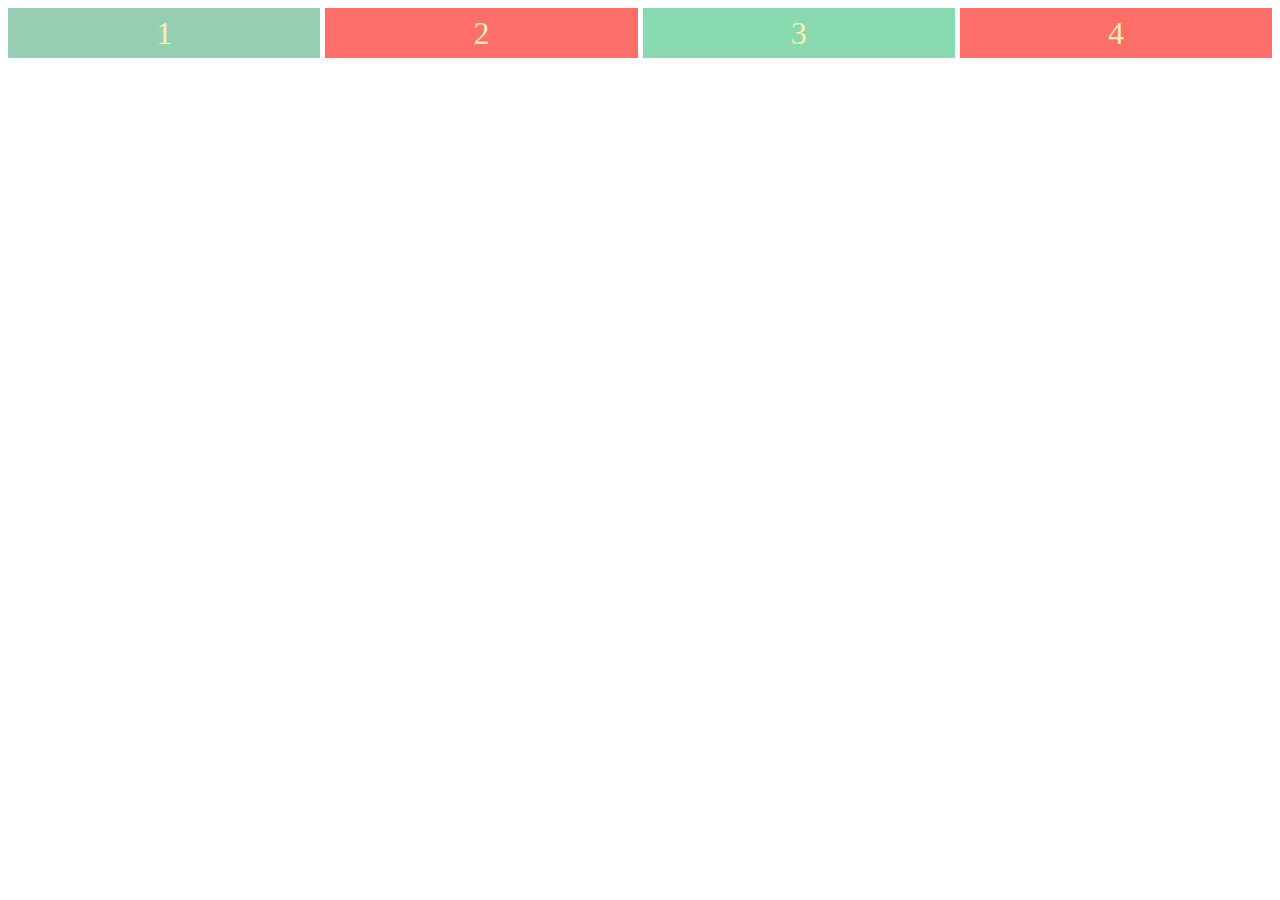
==== index.html @ 30b892ee "add files" ====
<!DOCTYPE html>
<html lang="en">
<head>
    <meta charset="UTF-8">
    <meta name="viewport" content="width=device-width, initial-scale=1.0">
    <meta http-equiv="X-UA-Compatible" content="ie=edge">
    <link rel="stylesheet" href="style.css">
    <title>Movie hero</title>
</head>
<body>
 
<div class="container">
  <div>1</div>   
  <div>2</div>
  <div>3</div>
  <div>4</div>
</div>
<script src="app.js"></script>
</body>
</html>
---- style.css ----
.container{
    display: grid;
    grid-template-columns: auto auto auto auto;
    grid-template-rows: 50px;
    grid-gap: 5px;
}

.container > div {
    display: flex;
    justify-content: center;
    align-items: center;
    font-size: 2em;
    color: #ffeead;
}

.container > div:nth-child(1n) {
    background-color: #96ceb4;	
  }
  
  .container > div:nth-child(3n) {
    background-color: #88d8b0;
  }
  
  .container > div:nth-child(2n) {
        background-color: #ff6f69;
  }
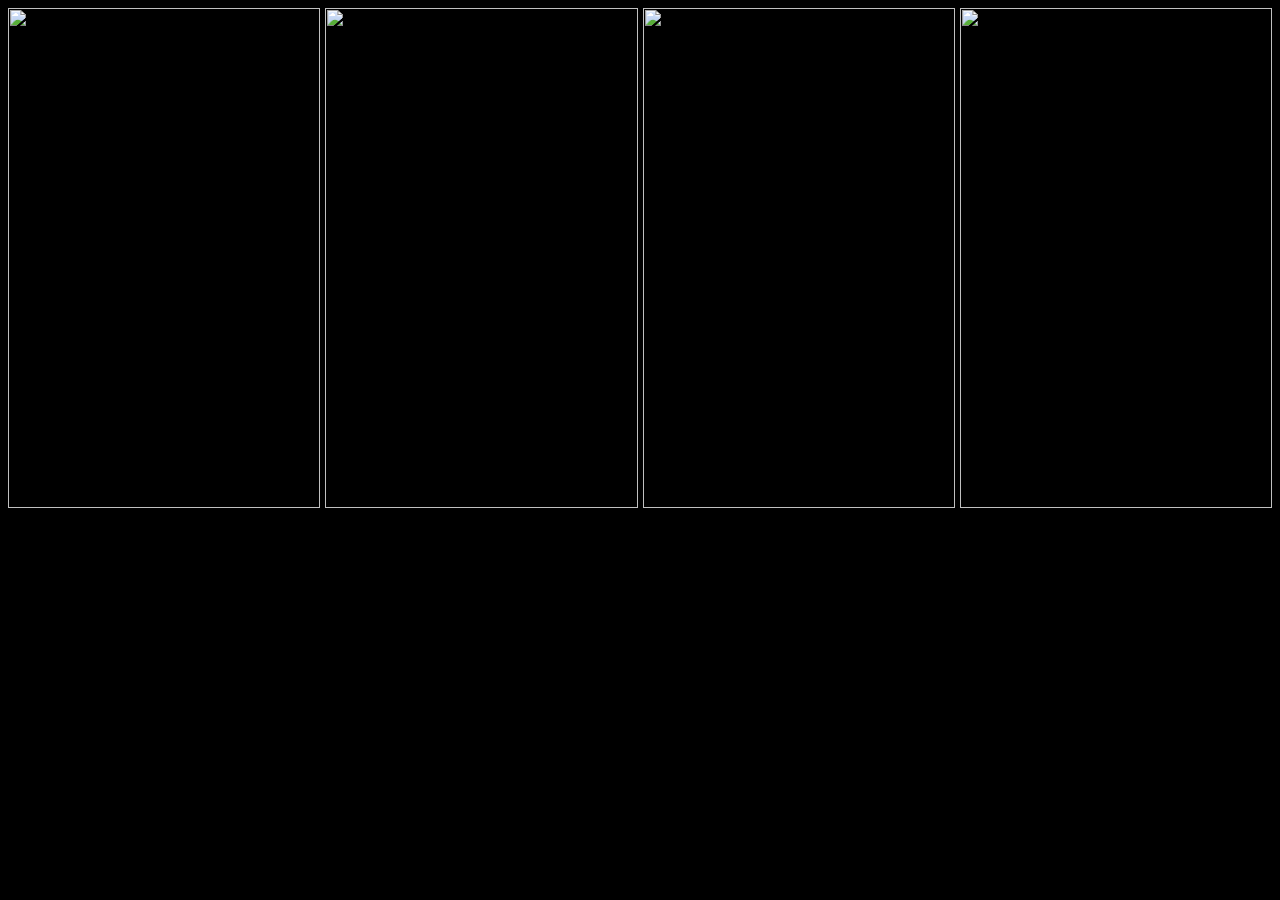
==== commit 5c81f438: "add pics and animation" ====
--- a/index.html
+++ b/index.html
@@ -10,11 +10,15 @@
 <body>
  
 <div class="container">
-  <div>1</div>   
-  <div>2</div>
-  <div>3</div>
-  <div>4</div>
+   <div class="down"><img src="http://cdn.playbuzz.com/cdn/3c096341-2a6c-4ae6-bb76-3973445cfbcf/6b938520-4962-403a-9ce3-7bf298918cad.jpg"></div>   
+   <div class="up"><img src="https://i.pinimg.com/736x/1b/f3/34/1bf3345fc616eb769be92aa8c9526dbe--the-penguins-cosplay-costumes.jpg"></div>
+   <div class="down"><img src="http://d1vr6n66ssr06c.cloudfront.net/wp-content/uploads/sites/4/2018/02/DC-Comics-Solicitations-May-2018-feat.jpg"></div>
+   <div class="up"><img src="https://upload.wikimedia.org/wikipedia/en/5/5c/Alfred_Pennyworth_%28Alex_Ross%29.jpg"></div>
 </div>
+
+
+
+
 <script src="app.js"></script>
 </body>
 </html>--- a/style.css
+++ b/style.css
@@ -1,26 +1,75 @@
-.container{
+body{
+    background-color: black;
+}
+/* Formating the hero grid */
+.container {
+    
     display: grid;
-    grid-template-columns: auto auto auto auto;
-    grid-template-rows: 50px;
     grid-gap: 5px;
+    grid-template-columns: repeat(4, 1fr);
+    grid-auto-rows: 500px;
 }
 
-.container > div {
+.container > div {  
     display: flex;
     justify-content: center;
     align-items: center;
     font-size: 2em;
     color: #ffeead;
+   
 }
 
-.container > div:nth-child(1n) {
-    background-color: #96ceb4;	
+.container > div > img {
+    width: 100%;
+    height: 100%;
+    object-fit: cover;
+}
+
+
+  /* Animation of the hero grid */
+  .down{
+      animation-name: moveInDown;
+      animation-duration: 2s;
+      animation-timing-function: ease-out;
+      
   }
-  
-  .container > div:nth-child(3n) {
-    background-color: #88d8b0;
+
+  .up{
+      animation-name: moveInUp;
+      animation-duration: 2s;
+      animation-timing-function: ease-out;
   }
-  
-  .container > div:nth-child(2n) {
-        background-color: #ff6f69;
-  }+
+  @keyframes moveInDown {
+      0% {
+          opacity: 0;
+          transform: translateY(-100px);
+      }
+      80% {
+          transform: translateY(50px);
+          
+      }
+
+      100% {
+          opacity: 1;
+          transform: translateY(0);
+      }
+  }
+
+  @keyframes moveInUp{
+      0% {
+          opacity:0;
+          transform: translateY(100px);
+      }
+
+      80% {
+          transform: translateY(-50px);
+      }
+      
+      100%{
+          opacity: 1;
+          transform: translateY(0);
+      }
+  }
+
+  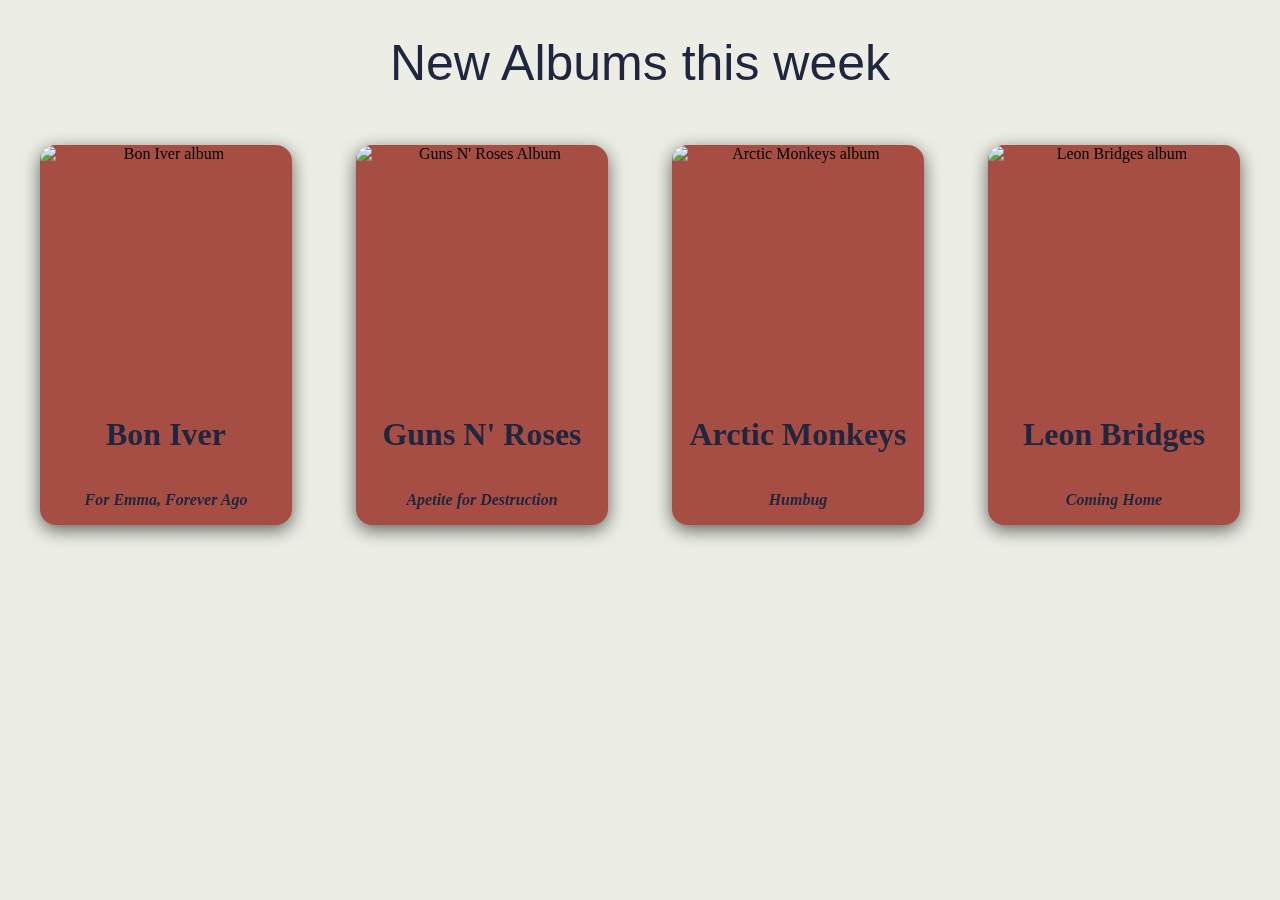
==== commit dc89aee3: "finish files" ====
--- a/index.html
+++ b/index.html
@@ -1,24 +1,139 @@
 <!DOCTYPE html>
 <html lang="en">
-<head>
-    <meta charset="UTF-8">
-    <meta name="viewport" content="width=device-width, initial-scale=1.0">
-    <meta http-equiv="X-UA-Compatible" content="ie=edge">
-    <link rel="stylesheet" href="style.css">
-    <title>Movie hero</title>
-</head>
-<body>
- 
-<div class="container">
-   <div class="down"><img src="http://cdn.playbuzz.com/cdn/3c096341-2a6c-4ae6-bb76-3973445cfbcf/6b938520-4962-403a-9ce3-7bf298918cad.jpg"></div>   
-   <div class="up"><img src="https://i.pinimg.com/736x/1b/f3/34/1bf3345fc616eb769be92aa8c9526dbe--the-penguins-cosplay-costumes.jpg"></div>
-   <div class="down"><img src="http://d1vr6n66ssr06c.cloudfront.net/wp-content/uploads/sites/4/2018/02/DC-Comics-Solicitations-May-2018-feat.jpg"></div>
-   <div class="up"><img src="https://upload.wikimedia.org/wikipedia/en/5/5c/Alfred_Pennyworth_%28Alex_Ross%29.jpg"></div>
-</div>
+  <head>
+    <meta charset="UTF-8" />
+    <meta name="viewport" content="width=device-width, initial-scale=1.0" />
+    <meta http-equiv="X-UA-Compatible" content="ie=edge" />
+    <link rel="stylesheet" href="style.css" />
+    <link
+      href="https://fonts.googleapis.com/css?family=Bangers&amp;subset=latin-ext"
+      rel="stylesheet"
+    />
+    <title>New Albums</title>
+  </head>
+  <body class="background">
+    <header><h1 tabindex="0" id="title">New Albums this week</h1></header>
 
+    <section class="cards">
+      <div class="cards__single">
+        <div class="cards__front">
+          <img
+            class="cards__image"
+            src="https://images.unsplash.com/photo-1514924527133-371124f6f5e3?ixlib=rb-1.2.1&ixid=eyJhcHBfaWQiOjEyMDd9&auto=format&fit=crop&w=667&q=80"
+            alt="Bon Iver album"
+          />
+          <h1 class="cards__artist" tabindex="0">Bon Iver</h1>
+          <p class="cards__album" tabindex="0">
+            <strong>For Emma, Forever Ago</strong>
+          </p>
+        </div>
+        <div class="cards__back">
+          <h2>Songs</h2>
+          <ol>
+            <li>Flume</li>
+            <li>Lump Sum</li>
+            <li>Skinny Love</li>
+            <li>The Wolves</li>
+            <li>Blind Sided</li>
+            <li>Creature Fear</li>
+            <li>Team</li>
+            <li>For Emma</li>
+            <li>re:Stacks</li>
+          </ol>
+          <p class="cards__year">Year: 2008</p>
+        </div>
+      </div>
 
+      <div class="cards__single">
+        <div class="cards__front">
+          <img
+            class="cards__image"
+            src="https://images.unsplash.com/photo-1534254628711-b444d2945bcb?ixlib=rb-1.2.1&ixid=eyJhcHBfaWQiOjEyMDd9&auto=format&fit=crop&w=375&q=80"
+            alt="Guns N' Roses Album"
+          />
+          <h1 class="cards__artist" tabindex="0">Guns N' Roses</h1>
+          <p class="cards__album" tabindex="0">
+            <strong>Apetite for Destruction</strong>
+          </p>
+        </div>
+        <div class="cards__back">
+          <h2>Songs</h2>
+          <ol>
+            <li>Welcome to the Jungle</li>
+            <li>It'so Easy</li>
+            <li>Nightrain</li>
+            <li>Out Ta Get Me</li>
+            <li>Mr. Browstone</li>
+            <li>Paradise City</li>
+            <li>My Michelle</li>
+            <li>Think About You</li>
+            <li>Sweet Child of Mine</li>
+            <li>You're Crazy</li>
+            <li>Anything Goes</li>
+            <li>Rocket Queen</li>
+          </ol>
+          <p class="cards__year">Year: 1987</p>
+        </div>
+      </div>
 
+      <div class="cards__single">
+        <div class="cards__front">
+          <img
+            class="cards__image"
+            src="https://images.unsplash.com/photo-1542539097-00f1e264494f?ixlib=rb-1.2.1&ixid=eyJhcHBfaWQiOjEyMDd9&auto=format&fit=crop&w=750&q=80"
+            alt="Arctic Monkeys album"
+          />
+          <h1 class="cards__artist" tabindex="0">Arctic Monkeys</h1>
+          <p class="cards__album" tabindex="0"><strong>Humbug</strong></p>
+        </div>
+        <div class="cards__back">
+          <h2>Songs</h2>
+          <ol>
+            <li>My Propeller</li>
+            <li>Crying Lightning</li>
+            <li>Dangerous Animals</li>
+            <li>Secret Door</li>
+            <li>Potion Approaching</li>
+            <li>Fire and the Thud</li>
+            <li>Cornerstone</li>
+            <li>Dance Little Liar</li>
+            <li>Pretty Visitors</li>
+            <li>The Jeweller's Hands</li>
+          </ol>
+          <p class="cards__year">Year: 2009</p>
+        </div>
+      </div>
 
-<script src="app.js"></script>
-</body>
-</html>+      <div class="cards__single">
+        <div class="cards__front">
+          <img
+            class="cards__image"
+            src="https://images.unsplash.com/photo-1584679109597-c656b19974c9?ixlib=rb-1.2.1&ixid=eyJhcHBfaWQiOjEyMDd9&auto=format&fit=crop&w=500&q=80"
+            alt="Leon Bridges album"
+          />
+          <h1 class="cards__artist" tabindex="0">Leon Bridges</h1>
+          <p class="cards__album" tabindex="0"><strong>Coming Home</strong></p>
+        </div>
+        <div class="cards__back">
+          <h2>Songs</h2>
+          <ol>
+            <li>Coming Home</li>
+            <li>Better Man</li>
+            <li>Brown Skin Girl</li>
+            <li>Smooth Sailin</li>
+            <li>Shine</li>
+            <li>Lisa Sawyer</li>
+            <li>Flowers</li>
+            <li>Pull Away</li>
+            <li>Twistin' & Groovin</li>
+            <li>River</li>
+          </ol>
+          <p class="cards__year">Year: 2009</p>
+        </div>
+      </div>
+    </section>
+
+    <script src="app.js"></script>
+    <script src="https://unpkg.com/ionicons@4.2.0/dist/ionicons.js"></script>
+  </body>
+</html>
--- a/style.css
+++ b/style.css
@@ -1,75 +1,112 @@
-body{
-    background-color: black;
-}
-/* Formating the hero grid */
-.container {
-    
-    display: grid;
-    grid-gap: 5px;
-    grid-template-columns: repeat(4, 1fr);
-    grid-auto-rows: 500px;
+body {
+  background: #eceee5;
 }
 
-.container > div {  
-    display: flex;
-    justify-content: center;
-    align-items: center;
-    font-size: 2em;
-    color: #ffeead;
-   
+#title {
+  color: #20263f;
+  font-family: "Dosis", sans-serif;
+  font-weight: 400;
+  font-size: 50px;
+  display: block;
+  text-align: center;
 }
 
-.container > div > img {
-    width: 100%;
-    height: 100%;
-    object-fit: cover;
+.cards {
+  display: flex;
+  flex-direction: column;
+  justify-content: center;
+  align-content: center;
+  position: relative;
+  perspective: 1000px;
+  align-items: center;
 }
 
+.cards__single {
+  background: #a64e43;
+  display: flex;
+  flex-direction: column;
+  margin-top: 20px;
+  border-radius: 16px;
+  box-shadow: 0 5px 18px rgba(0, 0, 0, 0.6);
+  cursor: pointer;
+  transition: 0.5s;
+  position: relative;
+  text-align: center;
+  transition: transform 0.6s;
+  transform-style: preserve-3d;
+}
 
-  /* Animation of the hero grid */
-  .down{
-      animation-name: moveInDown;
-      animation-duration: 2s;
-      animation-timing-function: ease-out;
-      
+.cards__front,
+.cards__back {
+  backface-visibility: hidden;
+}
+
+.cards__front {
+  display: flex;
+  flex-direction: column;
+  height: 100%;
+}
+
+.cards__artist,
+.cards__album {
+  color: #20263f;
+}
+
+.cards__image {
+  text-align: center;
+  width: 100%;
+  border-radius: 16px;
+}
+
+.cards__front img {
+  margin: 0;
+  height: 250px;
+}
+
+.cards__album {
+  font-style: italic;
+}
+
+.cards__back {
+  transform: rotateY(180deg);
+  position: absolute;
+  text-align: center;
+  display: flex;
+  flex-direction: column;
+  right: 0;
+  left: 0;
+  top: 10px;
+  color: #20263f;
+}
+
+h2 {
+  margin: 0;
+  text-align: center;
+}
+
+li {
+  line-height: 21px;
+  /* text-align: start; */
+}
+.cards__single.flip {
+  transform: rotateY(180deg);
+}
+/* .cards__single.flip .cards__back {
+} */
+
+@media (min-width: 768px) {
+  .cards {
+    display: flex;
+    flex-direction: row;
+    justify-content: space-around;
+    align-content: center;
+    /* height: 50%; */
+    position: relative;
+    perspective: 1000px;
+    align-items: stretch;
   }
 
-  .up{
-      animation-name: moveInUp;
-      animation-duration: 2s;
-      animation-timing-function: ease-out;
+  .cards__single {
+    width: 20%;
   }
-
-  @keyframes moveInDown {
-      0% {
-          opacity: 0;
-          transform: translateY(-100px);
-      }
-      80% {
-          transform: translateY(50px);
-          
-      }
-
-      100% {
-          opacity: 1;
-          transform: translateY(0);
-      }
-  }
-
-  @keyframes moveInUp{
-      0% {
-          opacity:0;
-          transform: translateY(100px);
-      }
-
-      80% {
-          transform: translateY(-50px);
-      }
-      
-      100%{
-          opacity: 1;
-          transform: translateY(0);
-      }
-  }
-
-  +}
